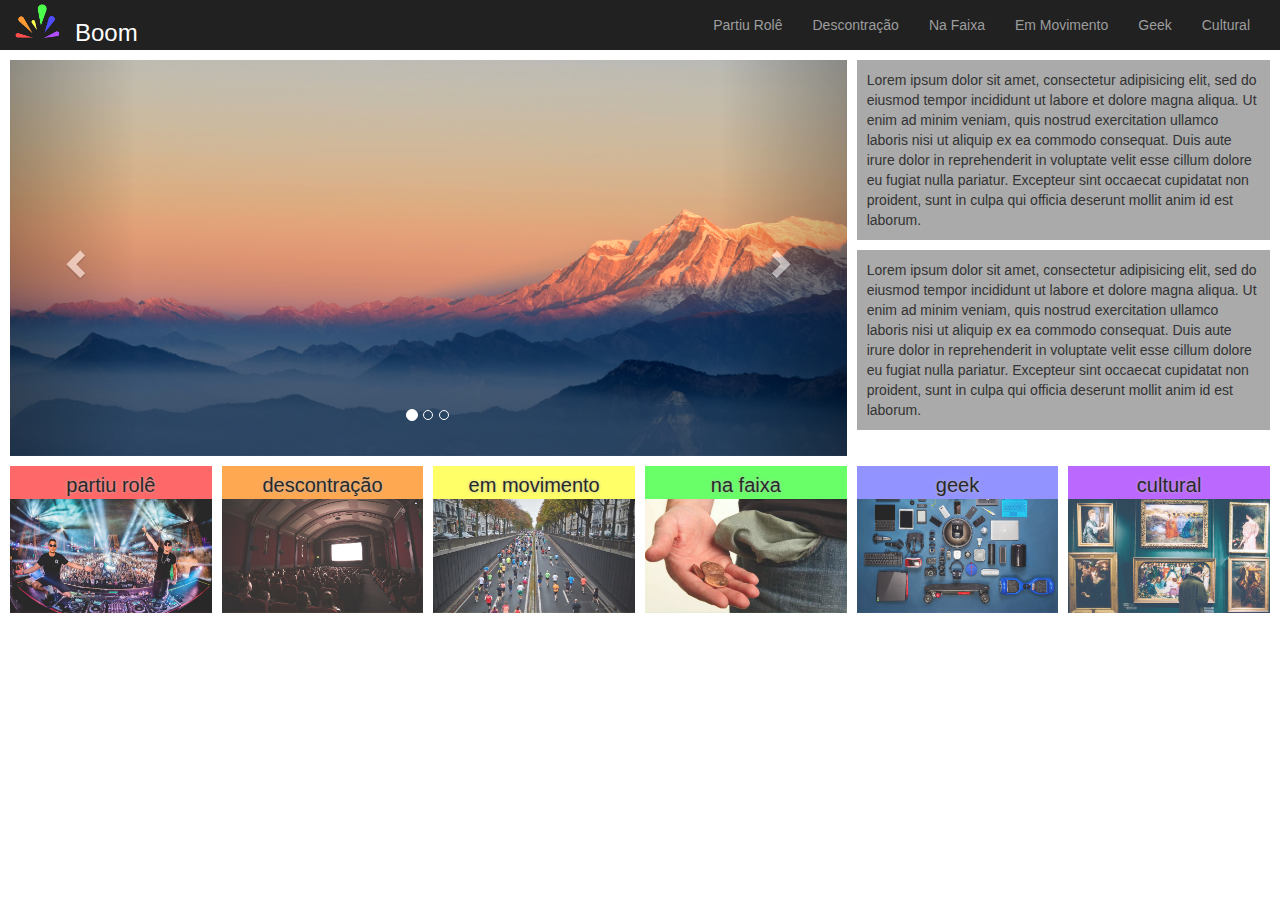
==== index.html @ 652758a3 "Initial commit" ====
<!DOCTYPE html>
<html lang="en">
<head>
  <title>Bootstrap Website Tutorial</title>
  <meta charset="utf-8">
  <meta name="viewport" content="width=device-width, initial-scale=1">
  <link rel="stylesheet" href="https://maxcdn.bootstrapcdn.com/bootstrap/3.3.7/css/bootstrap.min.css">
  <link rel="stylesheet" href="https://cdnjs.cloudflare.com/ajax/libs/font-awesome/4.7.0/css/font-awesome.min.css">
  <script src="https://ajax.googleapis.com/ajax/libs/jquery/3.2.1/jquery.min.js"></script>
  <script src="https://maxcdn.bootstrapcdn.com/bootstrap/3.3.7/js/bootstrap.min.js"></script>
  <link rel="stylesheet" type="text/css" href="custom.css">
 
</head>
<body>

	<!-- Inicio da Barra de Navegação -->
	<nav class="navbar navbar-inverse">
		<div class="container-fluid">

			<!-- Botão para utilizar em resposividade -->
			<div class="navbar-header">
				<button type="button" class="navbar-toggle" data-toggle="collapse" data-target="#BarraDeNavegacao">
				<span class="icon-bar"></span>
				<span class="icon-bar"></span>
				<span class="icon-bar"></span>
				</button>
				<!-- Logo do Site -->
				<a class="navbar-brand" href="#"><img src="img/logo.png" class="logo"></a>
				<div class="nomeLogo">Boom</div>
			</div>

			<div class="collapse navbar-collapse" id="BarraDeNavegacao">
				<!-- Categorias da Barra de Navegação -->
				<ul class="nav navbar-nav navbar-right">
					<li><a href="#">Partiu Rolê</a></li>
					<li><a href="#">Descontração</a></li>
					<li><a href="#">Na Faixa</a></li>
					<li><a href="#">Em Movimento</a></li>
					<li><a href="#">Geek</a></li>
					<li><a href="#">Cultural</a></li>
				</ul>
				<!-- Fim das Categorias da Barra de Navegação -->
			</div>

		</div>
	</nav>
	<!-- Fim da Barra de Navegação -->

	<!-- Inicio da Div dos Destaques-->
	<div class="container-fluid" >
	
		<div class="row gutter-10 margem10pxTopo">
			<!-- Inicio do Slider -->
			 <div class="col-sm-12 col-md-12 col-lg-8">
	
				<div id="sliderDestaques" class="carousel slide" data-ride="carousel">
					<ol class="carousel-indicators">
						<li data-target="#sliderDestaques" data-slide-to="0" class="active"></li>
						<li data-target="#sliderDestaques" data-slide-to="1"></li>
						<li data-target="#sliderDestaques" data-slide-to="2"></li>
					</ol>

					<div class="carousel-inner" role="listbox">
					<!-- Slide Ativo -->
						<div class="item active">
							<img src="img/mountains.png">
						</div>
					<!-- Fim do Slide Ativo -->

					<!-- Slide 2 -->
						<div class="item">
							<img src="img/snow.png">
						</div>
					<!-- Fim Slide 2 -->

					<!-- Slide 3 -->
						<div class="item">
							<img src="img/red.png">
						</div>
					<!-- Fim Slide 3 -->
					</div>

				<!-- Inicio dos Controles do Slider -->
				<a class="left carousel-control" href="#sliderDestaques" role="button" data-slide="prev">
					<span class="glyphicon glyphicon-chevron-left" aria-hidden="true"></span>
					<span class="sr-only">Anterior</span>
				</a>
				<a class="right carousel-control" href="#sliderDestaques" role="button" data-slide="next">
					<span class="glyphicon glyphicon-chevron-right" aria-hidden="true"></span>
					<span class="sr-only">Próximo</span>
				</a>			
				<!-- Fim dos Controles do Slider -->

				</div> 
			<!-- Fim do Slider -->
			</div>

			<div class="col-sm-12 col-md-12 col-lg-4">
					<div class="visualizacaoLateral1 padding10px">
						Lorem ipsum dolor sit amet, consectetur adipisicing elit, sed do eiusmod
					tempor incididunt ut labore et dolore magna aliqua. Ut enim ad minim veniam,
					quis nostrud exercitation ullamco laboris nisi ut aliquip ex ea commodo
					consequat. Duis aute irure dolor in reprehenderit in voluptate velit esse
					cillum dolore eu fugiat nulla pariatur. Excepteur sint occaecat cupidatat non
					proident, sunt in culpa qui officia deserunt mollit anim id est laborum.
					</div>
					<div class="visualizacaoLateral2 padding10px margem10pxTopo ">
						Lorem ipsum dolor sit amet, consectetur adipisicing elit, sed do eiusmod
					tempor incididunt ut labore et dolore magna aliqua. Ut enim ad minim veniam,
					quis nostrud exercitation ullamco laboris nisi ut aliquip ex ea commodo
					consequat. Duis aute irure dolor in reprehenderit in voluptate velit esse
					cillum dolore eu fugiat nulla pariatur. Excepteur sint occaecat cupidatat non
					proident, sunt in culpa qui officia deserunt mollit anim id est laborum.
					</div>				
			</div>

		</div>
	</div>
	<!-- Fim da Div dos Destaques -->


	<!-- Inicio do Grid das Categorias -->
			<div class="container-fluid">
				<div class="row gutter-10 margem10pxTopo">
					<div class="col-xs-12 col-sm-4 col-md-2 col-lg-2">
						

						<!-- Inicio PartiuRole -->
						<div class="formatacaoTexto efeitoOpacidade partiuRole">
							partiu rolê
							<div id="sliderPartiuRole" class="carousel slide" data-ride="carousel">
								<!-- Inicio Slider -->
								<div class="carousel-inner" role="listbox">
								<!-- Slide Ativo -->
									<div class="item active">
										<img src="img/01_partiu_role/partiu_role_01.jpg">
									</div>
									<!-- Fim do Slide Ativo -->

									<!-- Slide 2 -->
									<div class="item">
										<img src="img/01_partiu_role/partiu_role_02.jpg">
									</div>
									<!-- Fim Slide 2 -->

									<!-- Slide 3 -->
									<div class="item">
										<img src="img/01_partiu_role/partiu_role_03.jpg">
									</div>
									<!-- Fim Slide 3 -->
								</div>

							</div> 
							<!-- Fim do Slider -->
						</div>
					</div>
					<!-- Fim PartiuRole -->


					<!-- Inicio Descontracao -->
					<div class="col-xs-12 col-sm-4 col-md-2 col-lg-2">
						<div class="formatacaoTexto efeitoOpacidade descontracao">
						descontração

							<div id="sliderDescontracao" class="carousel slide" data-ride="carousel">
								<!-- Inicio Slider -->
								<div class="carousel-inner" role="listbox">
								<!-- Slide Ativo -->
									<div class="item active">
										<img src="img/02_descontracao/descontracao_01.jpg">
									</div>
									<!-- Fim do Slide Ativo -->

									<!-- Slide 2 -->
									<div class="item">
										<img src="img/02_descontracao/descontracao_02.jpg">
									</div>
									<!-- Fim Slide 2 -->

									<!-- Slide 3 -->
									<div class="item">
										<img src="img/02_descontracao/descontracao_03.jpg">
									</div>
									<!-- Fim Slide 3 -->
								</div>

							</div> 
							<!-- Fim do Slider -->

						</div>
					</div>
					<!-- Fim Descontracao -->


					<!-- Inicio Em Movimento -->
					<div class="col-xs-12 col-sm-4 col-md-2 col-lg-2">
						<div class="formatacaoTexto efeitoOpacidade emMovimento">
							em movimento
							
							<div id="sliderEmMovimento" class="carousel slide" data-ride="carousel">
								<!-- Inicio Slider -->
								<div class="carousel-inner" role="listbox">
								<!-- Slide Ativo -->
									<div class="item active">
										<img src="img/03_em_movimento/em_movimento_01.jpg">
									</div>
									<!-- Fim do Slide Ativo -->

									<!-- Slide 2 -->
									<div class="item">
										<img src="img/03_em_movimento/em_movimento_02.jpg">
									</div>
									<!-- Fim Slide 2 -->

									<!-- Slide 3 -->
									<div class="item">
										<img src="img/03_em_movimento/em_movimento_03.jpg">
									</div>
									<!-- Fim Slide 3 -->
								</div>

							</div> 
							<!-- Fim do Slider -->

						</div>
					</div>
					<!-- Fim Em Movimento -->


					<!-- Inicio Na Faixa -->
					<div class="col-xs-12 col-sm-4 col-md-2 col-lg-2">
						<div class="formatacaoTexto efeitoOpacidade naFaixa">
						na faixa							

							<div id="sliderNaFaixa" class="carousel slide" data-ride="carousel">
								<!-- Inicio Slider -->
								<div class="carousel-inner" role="listbox">
								<!-- Slide Ativo -->
									<div class="item active">
										<img src="img/04_na_faixa/na_faixa_01.jpg">
									</div>
									<!-- Fim do Slide Ativo -->

									<!-- Slide 2 -->
									<div class="item">
										<img src="img/04_na_faixa/na_faixa_02.jpg">
									</div>
									<!-- Fim Slide 2 -->

									<!-- Slide 3 -->
									<div class="item">
										<img src="img/04_na_faixa/na_faixa_03.jpg">
									</div>
									<!-- Fim Slide 3 -->
								</div>

							</div> 
							<!-- Fim do Slider -->

						</div>
					</div>
					<!-- Fim Na Faixa -->


					<!-- Inicio Geek -->
					<div class="col-xs-12 col-sm-4 col-md-2 col-lg-2">
						<div class="formatacaoTexto efeitoOpacidade geek">
						geek
							
							<div id="sliderGeek" class="carousel slide" data-ride="carousel">
								<!-- Inicio Slider -->
								<div class="carousel-inner" role="listbox">
								<!-- Slide Ativo -->
									<div class="item active">
										<img src="img/05_geek/geek_01.jpg">
									</div>
									<!-- Fim do Slide Ativo -->

									<!-- Slide 2 -->
									<div class="item">
										<img src="img/05_geek/geek_02.jpg">
									</div>
									<!-- Fim Slide 2 -->

									<!-- Slide 3 -->
									<div class="item">
										<img src="img/05_geek/geek_03.jpg">
									</div>
									<!-- Fim Slide 3 -->
								</div>

							</div> 
							<!-- Fim do Slider -->

						</div>
					</div>
					<!-- Fim Geek -->


					<!-- Inicio Cultural -->
					<div class="col-xs-12 col-sm-4 col-md-2 col-lg-2">
						<div class="formatacaoTexto efeitoOpacidade cultural">
						cultural
							
						<div id="sliderCultural" class="carousel slide" data-ride="carousel">
								<!-- Inicio Slider -->
								<div class="carousel-inner" role="listbox">
								<!-- Slide Ativo -->
									<div class="item active">
										<img src="img/06_cultural/cultural_01.jpg">
									</div>
									<!-- Fim do Slide Ativo -->

									<!-- Slide 2 -->
									<div class="item">
										<img src="img/06_cultural/cultural_02.jpg">
									</div>
									<!-- Fim Slide 2 -->

									<!-- Slide 3 -->
									<div class="item">
										<img src="img/06_cultural/cultural_03.jpg">
									</div>
									<!-- Fim Slide 3 -->
								</div>

							</div> 
							<!-- Fim do Slider -->

						</div>
					</div>
					<!-- Fim Cultural -->


				</div>
			</div>
	<!-- Fim do Grid das Categorias -->
</body>
</html>
---- custom.css ----
/*Inicio das animações */

@keyframes descontracao {
0%{background-color:#ff4d4d}
100%{background-color:#ff9933}
}

@keyframes emmovimento {
0%{background-color:#ff4d4d}
50%{background-color:#ff9933}
100%{background-color:#ffff4d}
}

@keyframes nafaixa {
0%{background-color:#ff4d4d}
33%{background-color:#ff9933}
66%{background-color:#ffff4d}
100%{background-color:#4dff4d}
}

@keyframes geek {
0%{background-color:#ff4d4d}
25%{background-color:#ff9933}
50%{background-color:#ffff4d}
75%{background-color:#4dff4d}
100%{background-color:#8080ff}
}

@keyframes cultural {
0%{background-color:#ff4d4d}
20%{background-color:#ff9933}
40%{background-color:#ffff4d}
60%{background-color:#4dff4d}
80%{background-color:#8080ff}
100%{background-color:#af4dff}
}

/*Fim das animações */

body{
margin:auto;
font-family: Myanmar Text, Arial;
padding:0px !important;
}


/* Inicio da Barra de Navegação */
.navbar {
margin-bottom: 0;
border-radius: 0;
background-color: #212121;
color: #FFFFFF;
padding: 0;
font-size: 14px;
border: 0;
}

.navbar-brand{
float:left;
min-height: 45px;
padding: 0 15px 15px;
}

.navbar-inverse .navbar-nav .active a, 
.navbar-inverse .navbar-nav .active a:focus, 
.navbar-inverse .navbar-nav .active a:hover {
color: #FFFFFF;
}

.nomeLogo{
float: left;
padding-top: 16px;	
font-size: 24px;
}

.gutter-10.row {
  margin-right: -10px;
  margin-left: -10px;
}

.gutter-10 > [class^="col-"], .gutter-10 > [class^=" col-"] {
  padding-right: 5px;
  padding-left: 5px;
}

.margem10pxTopo{
margin-top: 10px;
}
.padding10px{
padding: 10px;
}

.visualizacaoLateral1{
background-color: #AAAAAA;
float: left;
}

.visualizacaoLateral2{
background-color: #AAAAAA;
float: left;
}

.formatacaoTexto{
padding-top: 5px; 
text-align: center;
font-size: 20px;
color: #000000;
text-shadow: 0 0 3px #AAAAAA;
}

.efeitoOpacidade{
opacity: 0.85;
filter: alpha(opacity=50); /* For IE8 and earlier */
}

.efeitoOpacidade:hover{
opacity: 1.0;
filter: alpha(opacity=100); /* For IE8 and earlier */
} 

.partiuRole{
background-color: #ff4d4d;
float: center;
}

.descontracao{
background-color: #ff9933;
animation-name: descontracao;
animation-duration: 2s;
float: center;
}


.emMovimento{
background-color: #ffff4d;
animation-name: emmovimento;
animation-duration: 3s;
float: center;
}

.naFaixa{
background-color: #4dff4d;
animation-name: nafaixa;
animation-duration: 4s;
float: center;
}

.geek{
background-color: #8080ff; 
animation-name: geek;
animation-duration: 5s;
float: center;
}

.cultural{
background-color: #af4dff;
animation-name: cultural;
animation-duration: 6s;
float: center;
}
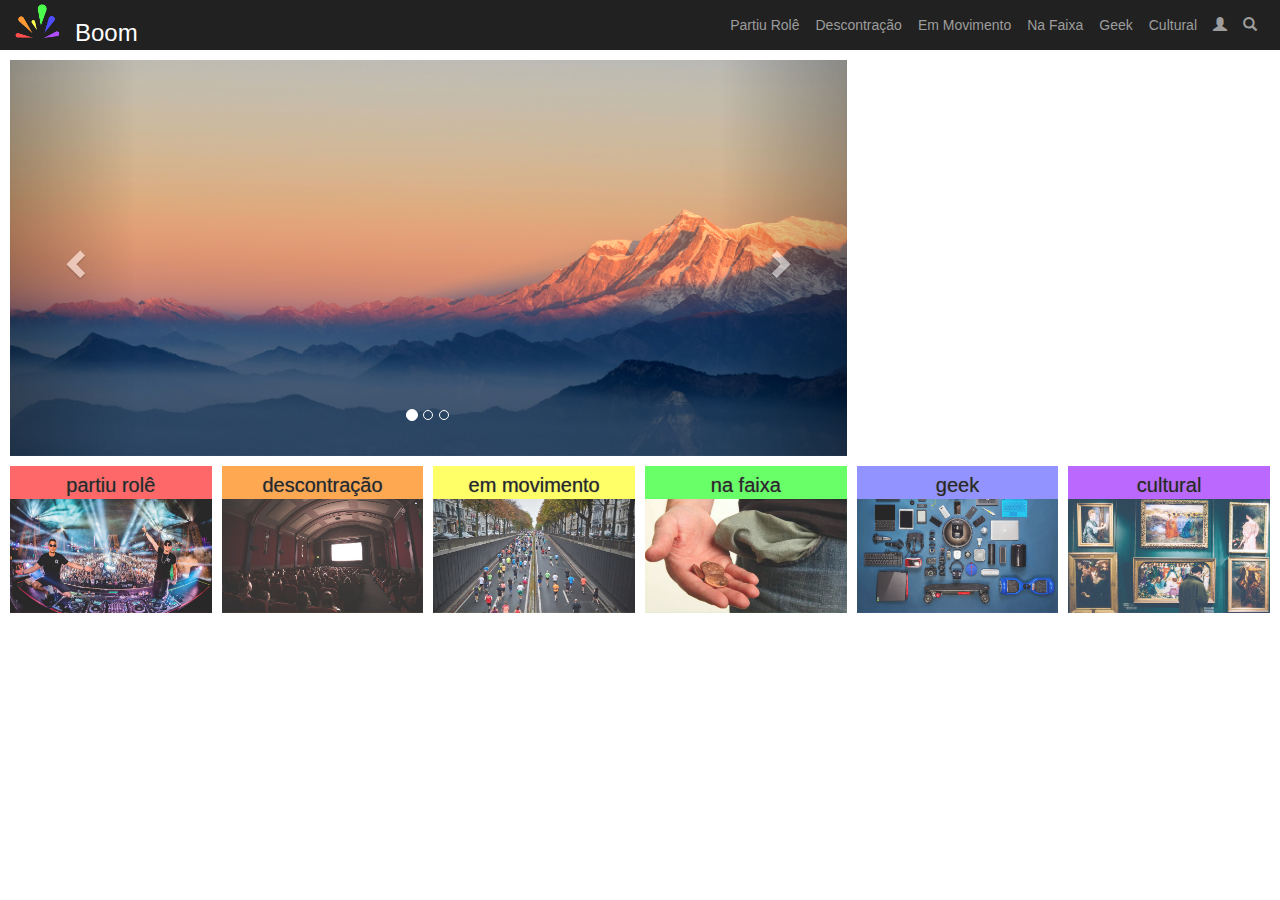
==== commit 8543f4fc: "Edição normal" ====
--- a/index.html
+++ b/index.html
@@ -1,339 +1,403 @@
 <!DOCTYPE html>
 <html lang="en">
-<head>
-  <title>Bootstrap Website Tutorial</title>
-  <meta charset="utf-8">
-  <meta name="viewport" content="width=device-width, initial-scale=1">
-  <link rel="stylesheet" href="https://maxcdn.bootstrapcdn.com/bootstrap/3.3.7/css/bootstrap.min.css">
-  <link rel="stylesheet" href="https://cdnjs.cloudflare.com/ajax/libs/font-awesome/4.7.0/css/font-awesome.min.css">
-  <script src="https://ajax.googleapis.com/ajax/libs/jquery/3.2.1/jquery.min.js"></script>
-  <script src="https://maxcdn.bootstrapcdn.com/bootstrap/3.3.7/js/bootstrap.min.js"></script>
-  <link rel="stylesheet" type="text/css" href="custom.css">
- 
-</head>
-<body>
-
-	<!-- Inicio da Barra de Navegação -->
-	<nav class="navbar navbar-inverse">
-		<div class="container-fluid">
-
-			<!-- Botão para utilizar em resposividade -->
-			<div class="navbar-header">
-				<button type="button" class="navbar-toggle" data-toggle="collapse" data-target="#BarraDeNavegacao">
-				<span class="icon-bar"></span>
-				<span class="icon-bar"></span>
-				<span class="icon-bar"></span>
-				</button>
-				<!-- Logo do Site -->
-				<a class="navbar-brand" href="#"><img src="img/logo.png" class="logo"></a>
-				<div class="nomeLogo">Boom</div>
-			</div>
-
-			<div class="collapse navbar-collapse" id="BarraDeNavegacao">
-				<!-- Categorias da Barra de Navegação -->
-				<ul class="nav navbar-nav navbar-right">
-					<li><a href="#">Partiu Rolê</a></li>
-					<li><a href="#">Descontração</a></li>
-					<li><a href="#">Na Faixa</a></li>
-					<li><a href="#">Em Movimento</a></li>
-					<li><a href="#">Geek</a></li>
-					<li><a href="#">Cultural</a></li>
-				</ul>
-				<!-- Fim das Categorias da Barra de Navegação -->
-			</div>
-
-		</div>
-	</nav>
-	<!-- Fim da Barra de Navegação -->
-
-	<!-- Inicio da Div dos Destaques-->
-	<div class="container-fluid" >
-	
-		<div class="row gutter-10 margem10pxTopo">
-			<!-- Inicio do Slider -->
-			 <div class="col-sm-12 col-md-12 col-lg-8">
-	
-				<div id="sliderDestaques" class="carousel slide" data-ride="carousel">
-					<ol class="carousel-indicators">
-						<li data-target="#sliderDestaques" data-slide-to="0" class="active"></li>
-						<li data-target="#sliderDestaques" data-slide-to="1"></li>
-						<li data-target="#sliderDestaques" data-slide-to="2"></li>
-					</ol>
-
-					<div class="carousel-inner" role="listbox">
-					<!-- Slide Ativo -->
-						<div class="item active">
-							<img src="img/mountains.png">
-						</div>
-					<!-- Fim do Slide Ativo -->
-
-					<!-- Slide 2 -->
-						<div class="item">
-							<img src="img/snow.png">
-						</div>
-					<!-- Fim Slide 2 -->
-
-					<!-- Slide 3 -->
-						<div class="item">
-							<img src="img/red.png">
-						</div>
-					<!-- Fim Slide 3 -->
-					</div>
-
-				<!-- Inicio dos Controles do Slider -->
-				<a class="left carousel-control" href="#sliderDestaques" role="button" data-slide="prev">
-					<span class="glyphicon glyphicon-chevron-left" aria-hidden="true"></span>
-					<span class="sr-only">Anterior</span>
-				</a>
-				<a class="right carousel-control" href="#sliderDestaques" role="button" data-slide="next">
-					<span class="glyphicon glyphicon-chevron-right" aria-hidden="true"></span>
-					<span class="sr-only">Próximo</span>
-				</a>			
-				<!-- Fim dos Controles do Slider -->
-
-				</div> 
-			<!-- Fim do Slider -->
-			</div>
-
-			<div class="col-sm-12 col-md-12 col-lg-4">
-					<div class="visualizacaoLateral1 padding10px">
-						Lorem ipsum dolor sit amet, consectetur adipisicing elit, sed do eiusmod
-					tempor incididunt ut labore et dolore magna aliqua. Ut enim ad minim veniam,
-					quis nostrud exercitation ullamco laboris nisi ut aliquip ex ea commodo
-					consequat. Duis aute irure dolor in reprehenderit in voluptate velit esse
-					cillum dolore eu fugiat nulla pariatur. Excepteur sint occaecat cupidatat non
-					proident, sunt in culpa qui officia deserunt mollit anim id est laborum.
-					</div>
-					<div class="visualizacaoLateral2 padding10px margem10pxTopo ">
-						Lorem ipsum dolor sit amet, consectetur adipisicing elit, sed do eiusmod
-					tempor incididunt ut labore et dolore magna aliqua. Ut enim ad minim veniam,
-					quis nostrud exercitation ullamco laboris nisi ut aliquip ex ea commodo
-					consequat. Duis aute irure dolor in reprehenderit in voluptate velit esse
-					cillum dolore eu fugiat nulla pariatur. Excepteur sint occaecat cupidatat non
-					proident, sunt in culpa qui officia deserunt mollit anim id est laborum.
-					</div>				
-			</div>
-
-		</div>
-	</div>
-	<!-- Fim da Div dos Destaques -->
-
-
-	<!-- Inicio do Grid das Categorias -->
-			<div class="container-fluid">
-				<div class="row gutter-10 margem10pxTopo">
-					<div class="col-xs-12 col-sm-4 col-md-2 col-lg-2">
-						
-
-						<!-- Inicio PartiuRole -->
-						<div class="formatacaoTexto efeitoOpacidade partiuRole">
-							partiu rolê
-							<div id="sliderPartiuRole" class="carousel slide" data-ride="carousel">
-								<!-- Inicio Slider -->
-								<div class="carousel-inner" role="listbox">
-								<!-- Slide Ativo -->
-									<div class="item active">
-										<img src="img/01_partiu_role/partiu_role_01.jpg">
-									</div>
-									<!-- Fim do Slide Ativo -->
-
-									<!-- Slide 2 -->
-									<div class="item">
-										<img src="img/01_partiu_role/partiu_role_02.jpg">
-									</div>
-									<!-- Fim Slide 2 -->
-
-									<!-- Slide 3 -->
-									<div class="item">
-										<img src="img/01_partiu_role/partiu_role_03.jpg">
-									</div>
-									<!-- Fim Slide 3 -->
-								</div>
-
-							</div> 
-							<!-- Fim do Slider -->
-						</div>
-					</div>
-					<!-- Fim PartiuRole -->
-
-
-					<!-- Inicio Descontracao -->
-					<div class="col-xs-12 col-sm-4 col-md-2 col-lg-2">
-						<div class="formatacaoTexto efeitoOpacidade descontracao">
-						descontração
-
-							<div id="sliderDescontracao" class="carousel slide" data-ride="carousel">
-								<!-- Inicio Slider -->
-								<div class="carousel-inner" role="listbox">
-								<!-- Slide Ativo -->
-									<div class="item active">
-										<img src="img/02_descontracao/descontracao_01.jpg">
-									</div>
-									<!-- Fim do Slide Ativo -->
-
-									<!-- Slide 2 -->
-									<div class="item">
-										<img src="img/02_descontracao/descontracao_02.jpg">
-									</div>
-									<!-- Fim Slide 2 -->
-
-									<!-- Slide 3 -->
-									<div class="item">
-										<img src="img/02_descontracao/descontracao_03.jpg">
-									</div>
-									<!-- Fim Slide 3 -->
-								</div>
-
-							</div> 
-							<!-- Fim do Slider -->
-
-						</div>
-					</div>
-					<!-- Fim Descontracao -->
-
-
-					<!-- Inicio Em Movimento -->
-					<div class="col-xs-12 col-sm-4 col-md-2 col-lg-2">
-						<div class="formatacaoTexto efeitoOpacidade emMovimento">
-							em movimento
-							
-							<div id="sliderEmMovimento" class="carousel slide" data-ride="carousel">
-								<!-- Inicio Slider -->
-								<div class="carousel-inner" role="listbox">
-								<!-- Slide Ativo -->
-									<div class="item active">
-										<img src="img/03_em_movimento/em_movimento_01.jpg">
-									</div>
-									<!-- Fim do Slide Ativo -->
-
-									<!-- Slide 2 -->
-									<div class="item">
-										<img src="img/03_em_movimento/em_movimento_02.jpg">
-									</div>
-									<!-- Fim Slide 2 -->
-
-									<!-- Slide 3 -->
-									<div class="item">
-										<img src="img/03_em_movimento/em_movimento_03.jpg">
-									</div>
-									<!-- Fim Slide 3 -->
-								</div>
-
-							</div> 
-							<!-- Fim do Slider -->
-
-						</div>
-					</div>
-					<!-- Fim Em Movimento -->
-
-
-					<!-- Inicio Na Faixa -->
-					<div class="col-xs-12 col-sm-4 col-md-2 col-lg-2">
-						<div class="formatacaoTexto efeitoOpacidade naFaixa">
-						na faixa							
-
-							<div id="sliderNaFaixa" class="carousel slide" data-ride="carousel">
-								<!-- Inicio Slider -->
-								<div class="carousel-inner" role="listbox">
-								<!-- Slide Ativo -->
-									<div class="item active">
-										<img src="img/04_na_faixa/na_faixa_01.jpg">
-									</div>
-									<!-- Fim do Slide Ativo -->
-
-									<!-- Slide 2 -->
-									<div class="item">
-										<img src="img/04_na_faixa/na_faixa_02.jpg">
-									</div>
-									<!-- Fim Slide 2 -->
-
-									<!-- Slide 3 -->
-									<div class="item">
-										<img src="img/04_na_faixa/na_faixa_03.jpg">
-									</div>
-									<!-- Fim Slide 3 -->
-								</div>
-
-							</div> 
-							<!-- Fim do Slider -->
-
-						</div>
-					</div>
-					<!-- Fim Na Faixa -->
-
-
-					<!-- Inicio Geek -->
-					<div class="col-xs-12 col-sm-4 col-md-2 col-lg-2">
-						<div class="formatacaoTexto efeitoOpacidade geek">
-						geek
-							
-							<div id="sliderGeek" class="carousel slide" data-ride="carousel">
-								<!-- Inicio Slider -->
-								<div class="carousel-inner" role="listbox">
-								<!-- Slide Ativo -->
-									<div class="item active">
-										<img src="img/05_geek/geek_01.jpg">
-									</div>
-									<!-- Fim do Slide Ativo -->
-
-									<!-- Slide 2 -->
-									<div class="item">
-										<img src="img/05_geek/geek_02.jpg">
-									</div>
-									<!-- Fim Slide 2 -->
-
-									<!-- Slide 3 -->
-									<div class="item">
-										<img src="img/05_geek/geek_03.jpg">
-									</div>
-									<!-- Fim Slide 3 -->
-								</div>
-
-							</div> 
-							<!-- Fim do Slider -->
-
-						</div>
-					</div>
-					<!-- Fim Geek -->
-
-
-					<!-- Inicio Cultural -->
-					<div class="col-xs-12 col-sm-4 col-md-2 col-lg-2">
-						<div class="formatacaoTexto efeitoOpacidade cultural">
-						cultural
-							
-						<div id="sliderCultural" class="carousel slide" data-ride="carousel">
-								<!-- Inicio Slider -->
-								<div class="carousel-inner" role="listbox">
-								<!-- Slide Ativo -->
-									<div class="item active">
-										<img src="img/06_cultural/cultural_01.jpg">
-									</div>
-									<!-- Fim do Slide Ativo -->
-
-									<!-- Slide 2 -->
-									<div class="item">
-										<img src="img/06_cultural/cultural_02.jpg">
-									</div>
-									<!-- Fim Slide 2 -->
-
-									<!-- Slide 3 -->
-									<div class="item">
-										<img src="img/06_cultural/cultural_03.jpg">
-									</div>
-									<!-- Fim Slide 3 -->
-								</div>
-
-							</div> 
-							<!-- Fim do Slider -->
-
-						</div>
-					</div>
-					<!-- Fim Cultural -->
-
-
-				</div>
-			</div>
-	<!-- Fim do Grid das Categorias -->
-</body>
+    <head>
+        <title>Boom - Onde a diversão nao estoura o bolso</title>
+        <meta charset="utf-8">
+        <meta name="viewport" content="width=device-width, initial-scale=1">
+        <link rel="stylesheet" href="https://maxcdn.bootstrapcdn.com/bootstrap/3.3.7/css/bootstrap.min.css">
+        <link rel="stylesheet" href="https://cdnjs.cloudflare.com/ajax/libs/font-awesome/4.7.0/css/font-awesome.min.css">
+        <script src="https://ajax.googleapis.com/ajax/libs/jquery/3.2.1/jquery.min.js"></script>
+        <script src="https://maxcdn.bootstrapcdn.com/bootstrap/3.3.7/js/bootstrap.min.js"></script>
+        <link rel="stylesheet" type="text/css" href="custom.css">
+        <script src="busca.js"></script>
+        <script src="login.js"></script>
+        <script src="esqueci.js"></script>
+
+    </head>
+    <body>
+
+        <!-- Inicio da Barra de Navegação -->
+        <nav class="navbar navbar-inverse">
+            <div class="container-fluid">
+
+                <!-- Botão para utilizar em resposividade -->
+                <div class="navbar-header">
+
+                    <button type="button" class="navbar-toggle" data-toggle="collapse" data-target="#BarraDeNavegacao">
+                        <span class="icon-bar"></span>
+                        <span class="icon-bar"></span>
+                        <span class="icon-bar"></span>
+                    </button>
+
+                    <!-- Logo do Site -->
+                    <a class="navbar-brand" href="index.html"><img src="img/logo.png" class="logo"></a>
+                    <div class="nomeLogo">Boom</div>
+
+                    <div class="mobile navbar-toggle float-right" style="margin-right: 3.5%;">
+                        <div class="desktop-hide linkBranco">
+                            <a href="#search"><span class="glyphicon glyphicon-search"></span></a>					
+                        </div>
+                    </div>
+
+                    <div class="mobile navbar-toggle float-right">
+                        <div class="desktop-hide linkBranco">
+                            <a href="#login"><span class="glyphicon glyphicon-user"></span></a>						
+                        </div>
+                    </div>
+
+                </div>
+
+                <div class="collapse navbar-collapse" id="BarraDeNavegacao">
+                    <!-- Categorias da Barra de Navegação -->
+                    <ul class="nav navbar-nav navbar-right">
+                        <li><a href="cultural.html">Partiu Rolê</a></li>
+                        <li><a href="cultural.html">Descontração</a></li>
+                        <li><a href="cultural.html">Em Movimento</a></li>
+                        <li><a href="cultural.html">Na Faixa</a></li>
+                        <li><a href="cultural.html">Geek</a></li>
+                        <li><a href="cultural.html">Cultural</a></li>
+                        <li class="mobile-hide"><a href="#login"><span class="glyphicon glyphicon-user"></span></a></li>					
+                        <li class="mobile-hide"><a href="#search"><span class="glyphicon glyphicon-search"></span></a></li>
+                    </ul>
+                    <!-- Fim das Categorias da Barra de Navegação -->
+
+                </div>
+                <!-- Fim da Div Container -->
+        </nav>
+
+
+        <div id="search">
+            <div class="close">×</div>
+            <form>
+                <input type="search" value="" placeholder="digite aqui ..." />
+                <div class="linkBranco">
+                    <a type="submit">procurar</a>
+                </div>
+            </form>
+        </div>
+
+        <div id="login">
+            <div class="close">×</div>
+            <form>
+                <div class="login">login</div>
+                <label for="email">usuário:</label>
+                <input type="email" value="" id="email" placeholder="exemplo@exemplo.com.br" required /><br/>
+
+                <label for="senha">senha:</label><br/>
+                <input type="password" id="senha" required placeholder="********" /><br/>
+                <div class="linkBranco">
+                    <a type="submit">entrar</a><br/><br/>
+                    <a href="cadastrousuario.html">não é cadastrado? cadastre-se aqui!</a><br/><br/>
+                    <a href="#esqueci">esqueceu sua senha? clique aqui</a>
+                </div>
+            </form>
+        </div>
+
+
+        <div id="esqueci">
+            <div class="close">×</div>
+            <form>
+                <div class="esqueci">esqueci minha senha</div>
+                <label for="email">email:</label>
+                <input type="email" value="" id="email" placeholder="exemplo@exemplo.com.br" required /><br/>
+
+                <div class="linkBranco">
+                    <a type="submit">reenviar senha</a><br/><br/>
+                </div>
+            </form>
+        </div>        
+        <!-- Fim da Barra de Navegação -->
+
+        <!-- Inicio da Div dos Destaques-->
+        <div class="container-fluid textoPaginaInicial" >
+
+            <div class="row gutter-10 margem10pxTopo">
+                <!-- Inicio do Slider -->
+                <div class="col-sm-12 col-md-12 col-lg-8">
+
+                    <div id="sliderDestaques" class="carousel slide" data-ride="carousel">
+                        <ol class="carousel-indicators">
+                            <li data-target="#sliderDestaques" data-slide-to="0" class="active"></li>
+                            <li data-target="#sliderDestaques" data-slide-to="1"></li>
+                            <li data-target="#sliderDestaques" data-slide-to="2"></li>
+                        </ol>
+
+                        <div class="carousel-inner" role="listbox">
+                            <!-- Slide Ativo -->
+                            <div class="item active">
+                                <img src="img/mountains.png">
+                            </div>
+                            <!-- Fim do Slide Ativo -->
+
+                            <!-- Slide 2 -->
+                            <div class="item">
+                                <img src="img/snow.png">
+                            </div>
+                            <!-- Fim Slide 2 -->
+
+                            <!-- Slide 3 -->
+                            <div class="item">
+                                <img src="img/red.png">
+                            </div>
+                            <!-- Fim Slide 3 -->
+                        </div>
+
+                        <!-- Inicio dos Controles do Slider -->
+                        <a class="left carousel-control" href="#sliderDestaques" role="button" data-slide="prev">
+                            <span class="glyphicon glyphicon-chevron-left" aria-hidden="true"></span>
+                            <span class="sr-only">Anterior</span>
+                        </a>
+                        <a class="right carousel-control" href="#sliderDestaques" role="button" data-slide="next">
+                            <span class="glyphicon glyphicon-chevron-right" aria-hidden="true"></span>
+                            <span class="sr-only">Próximo</span>
+                        </a>			
+                        <!-- Fim dos Controles do Slider -->
+
+                    </div> 
+                    <!-- Fim do Slider -->
+                </div>
+
+                <!--<div class="col-sm-12 col-md-12 col-lg-4">
+
+                        <div class="">
+                        <h4>Boom - Encontre e compartilhe o melhor da diversão!</h4>
+                        
+                        <p>Mais do que um site sobre opções de diversão, o Boom surgiu de uma vontade de agrupar os mais variados eventos para divertir-se na sua cidade, pagando o preço justo pelas opções que você gosta e procura.</p>
+                        <p>&nbsp;Conectar-se a uma comunidade com mesmos interesses, avaliar as opções selecionadas, compartilhar descobertas, experiências, dicas e divertir-se com uma plataforma colaborativa, com o conhecimento e inteligência de várias pessoas engajadas pelas mesmas paixões e gostos.</p>
+                        <p>&nbsp;A equipe Boom utiliza pessoas e algoritmos para cuidar da curadoria de cada postagem e garantir a qualidade e as melhores oportunidades do que chega para sua comunidade.</p>
+                        <p>&nbsp;A colaboração está no DNA do projeto, o conteúdo da plataforma é feito por todas as pessoas. Ficou sabendo de algum evento? Compartilhe com a gente.</p>
+                        <p>&nbsp;Não se perca mais na rede buscando como se divertir e economizar, as melhores opções estão aqui!</p>
+                
+                        </div>
+                </div>-->
+
+            </div>
+        </div>
+        <!-- Fim da Div dos Destaques -->
+
+
+        <!-- Inicio do Grid das Categorias -->
+        <div class="container-fluid">
+            <div class="row gutter-10">
+
+                <!-- Inicio PartiuRole -->
+                <div class="col-xs-12 col-sm-4 col-md-2 col-lg-2 margem10pxTopo">
+                    <div class="formatacaoTexto efeitoOpacidade partiuRole linkPreto">
+
+                        <a href="cultural.html">partiu rolê
+
+                            <div class="carousel slide mobile-hide" data-ride="carousel">
+                                <!-- Inicio Slider -->
+                                <div class="carousel-inner" role="listbox">
+                                    <!-- Slide Ativo -->
+                                    <div class="item active">
+                                        <img src="img/01_partiu_role/partiu_role_01.jpg">
+                                    </div>
+                                    <!-- Fim do Slide Ativo -->
+
+                                    <!-- Slide 2 -->
+                                    <div class="item">
+                                        <img src="img/01_partiu_role/partiu_role_02.jpg">
+                                    </div>
+                                    <!-- Fim Slide 2 -->
+
+                                    <!-- Slide 3 -->
+                                    <div class="item">
+                                        <img src="img/01_partiu_role/partiu_role_03.jpg">
+                                    </div>
+                                    <!-- Fim Slide 3 -->
+                                </div>
+
+                            </div></a>
+                        <!-- Fim do Slider -->
+
+                    </div>
+                </div>
+                <!-- Fim PartiuRole -->
+
+
+                <!-- Inicio Descontracao -->
+                <div class="col-xs-12 col-sm-4 col-md-2 col-lg-2 margem10pxTopo">
+                    <div class="formatacaoTexto efeitoOpacidade descontracao linkPreto">
+
+                        <a href="cultural.html">descontração
+
+                            <div id="sliderDescontracao" class="carousel slide mobile-hide" data-ride="carousel">
+                                <!-- Inicio Slider -->
+                                <div class="carousel-inner" role="listbox">
+                                    <!-- Slide Ativo -->
+                                    <div class="item active">
+                                        <img src="img/02_descontracao/descontracao_01.jpg">
+                                    </div>
+                                    <!-- Fim do Slide Ativo -->
+
+                                    <!-- Slide 2 -->
+                                    <div class="item">
+                                        <img src="img/02_descontracao/descontracao_02.jpg">
+                                    </div>
+                                    <!-- Fim Slide 2 -->
+
+                                    <!-- Slide 3 -->
+                                    <div class="item">
+                                        <img src="img/02_descontracao/descontracao_03.jpg">
+                                    </div>
+                                    <!-- Fim Slide 3 -->
+                                </div>
+
+                            </div></a> 
+                        <!-- Fim do Slider -->
+
+                    </div>
+                </div>
+                <!-- Fim Descontracao -->
+
+
+                <!-- Inicio Em Movimento -->
+                <div class="col-xs-12 col-sm-4 col-md-2 col-lg-2 margem10pxTopo">
+                    <div class="formatacaoTexto efeitoOpacidade emMovimento linkPreto">
+
+                        <a href="cultural.html">em movimento
+
+                            <div id="sliderEmMovimento" class="carousel slide mobile-hide" data-ride="carousel">
+                                <!-- Inicio Slider -->
+                                <div class="carousel-inner" role="listbox">
+                                    <!-- Slide Ativo -->
+                                    <div class="item active">
+                                        <img src="img/03_em_movimento/em_movimento_01.jpg">
+                                    </div>
+                                    <!-- Fim do Slide Ativo -->
+
+                                    <!-- Slide 2 -->
+                                    <div class="item">
+                                        <img src="img/03_em_movimento/em_movimento_02.jpg">
+                                    </div>
+                                    <!-- Fim Slide 2 -->
+
+                                    <!-- Slide 3 -->
+                                    <div class="item">
+                                        <img src="img/03_em_movimento/em_movimento_03.jpg">
+                                    </div>
+                                    <!-- Fim Slide 3 -->
+                                </div>
+
+                            </div></a>
+                        <!-- Fim do Slider -->
+
+                    </div>
+                </div>
+                <!-- Fim Em Movimento -->
+
+
+                <!-- Inicio Na Faixa -->
+                <div class="col-xs-12 col-sm-4 col-md-2 col-lg-2 margem10pxTopo">
+                    <div class="formatacaoTexto efeitoOpacidade naFaixa linkPreto">
+
+                        <a href="cultural.html">na faixa							
+
+                            <div id="sliderNaFaixa" class="carousel slide mobile-hide" data-ride="carousel">
+                                <!-- Inicio Slider -->
+                                <div class="carousel-inner" role="listbox">
+                                    <!-- Slide Ativo -->
+                                    <div class="item active">
+                                        <img src="img/04_na_faixa/na_faixa_01.jpg">
+                                    </div>
+                                    <!-- Fim do Slide Ativo -->
+
+                                    <!-- Slide 2 -->
+                                    <div class="item">
+                                        <img src="img/04_na_faixa/na_faixa_02.jpg">
+                                    </div>
+                                    <!-- Fim Slide 2 -->
+
+                                    <!-- Slide 3 -->
+                                    <div class="item">
+                                        <img src="img/04_na_faixa/na_faixa_03.jpg">
+                                    </div>
+                                    <!-- Fim Slide 3 -->
+                                </div>
+
+                            </div></a>
+                        <!-- Fim do Slider -->
+
+                    </div>
+                </div>
+                <!-- Fim Na Faixa -->
+
+
+                <!-- Inicio Geek -->
+                <div class="col-xs-12 col-sm-4 col-md-2 col-lg-2 margem10pxTopo">
+                    <div class="formatacaoTexto efeitoOpacidade geek linkPreto">
+
+                        <a href="cultural.html">geek
+
+                            <div id="sliderGeek" class="carousel slide mobile-hide" data-ride="carousel">
+                                <!-- Inicio Slider -->
+                                <div class="carousel-inner" role="listbox">
+                                    <!-- Slide Ativo -->
+                                    <div class="item active">
+                                        <img src="img/05_geek/geek_01.jpg">
+                                    </div>
+                                    <!-- Fim do Slide Ativo -->
+
+                                    <!-- Slide 2 -->
+                                    <div class="item">
+                                        <img src="img/05_geek/geek_02.jpg">
+                                    </div>
+                                    <!-- Fim Slide 2 -->
+
+                                    <!-- Slide 3 -->
+                                    <div class="item">
+                                        <img src="img/05_geek/geek_03.jpg">
+                                    </div>
+                                    <!-- Fim Slide 3 -->
+                                </div>
+
+                            </div></a>
+                        <!-- Fim do Slider -->
+
+                    </div>
+                </div>
+                <!-- Fim Geek -->
+
+
+                <!-- Inicio Cultural -->
+                <div class="col-xs-12 col-sm-4 col-md-2 col-lg-2 margem10pxTopo">
+                    <div class="formatacaoTexto efeitoOpacidade cultural linkPreto">
+
+                        <a href="cultural.html">cultural
+
+                            <div id="sliderCultural" class="carousel slide mobile-hide" data-ride="carousel">
+                                <!-- Inicio Slider -->
+                                <div class="carousel-inner" role="listbox">
+                                    <!-- Slide Ativo -->
+                                    <div class="item active">
+                                        <img src="img/06_cultural/cultural_01.jpg">
+                                    </div>
+                                    <!-- Fim do Slide Ativo -->
+
+                                    <!-- Slide 2 -->
+                                    <div class="item">
+                                        <img src="img/06_cultural/cultural_02.jpg">
+                                    </div>
+                                    <!-- Fim Slide 2 -->
+
+                                    <!-- Slide 3 -->
+                                    <div class="item">
+                                        <img src="img/06_cultural/cultural_03.jpg">
+                                    </div>
+                                    <!-- Fim Slide 3 -->
+                                </div>
+
+                            </div></a>
+                        <!-- Fim do Slider -->
+
+                    </div>
+                </div>
+                <!-- Fim Cultural -->
+
+
+            </div>
+        </div>
+        <!-- Fim do Grid das Categorias -->
+    </body>
 </html>--- a/custom.css
+++ b/custom.css
@@ -37,14 +37,10 @@
 
 /*Fim das animações */
 
-body{
-margin:auto;
-font-family: Myanmar Text, Arial;
-padding:0px !important;
-}
 
 
 /* Inicio da Barra de Navegação */
+
 .navbar {
 margin-bottom: 0;
 border-radius: 0;
@@ -73,39 +69,382 @@
 font-size: 24px;
 }
 
-.gutter-10.row {
-  margin-right: -10px;
-  margin-left: -10px;
-}
-
-.gutter-10 > [class^="col-"], .gutter-10 > [class^=" col-"] {
-  padding-right: 5px;
-  padding-left: 5px;
-}
-
-.margem10pxTopo{
-margin-top: 10px;
-}
-.padding10px{
-padding: 10px;
-}
-
-.visualizacaoLateral1{
-background-color: #AAAAAA;
+.navbar-toggle {
 float: left;
-}
-
-.visualizacaoLateral2{
-background-color: #AAAAAA;
-float: left;
-}
+margin-left: 15px;
+margin-right: 0;
+}
+.navbar-nav>li>a {
+padding-left: 8px;
+padding-right: 8px;
+}
+
+@media only screen and (max-width: 767px) {
+.mobile-hide {
+display: none !important;
+}
+}
+
+@media only screen and (max-width: 767px) {
+.mobile{
+display: inline !important;
+
+}
+}
+
+@media only screen and (min-width: 768px) {
+.desktop-hide{
+display: none !important;
+}
+}
+
+#search {
+    position: fixed;
+    top: 0px;
+    left: 0px;
+    width: 100%;
+    height: 100%;
+    background-color: rgba(0, 0, 0, 0.85);
+    z-index: 999;
+    
+    -webkit-transition: all 0.5s ease-in-out;
+	-moz-transition: all 0.5s ease-in-out;
+	-o-transition: all 0.5s ease-in-out;
+	-ms-transition: all 0.5s ease-in-out;
+	transition: all 0.5s ease-in-out;
+
+    -webkit-transform: translate(0px, -100%) scale(0, 0);
+	-moz-transform: translate(0px, -100%) scale(0, 0);
+	-o-transform: translate(0px, -100%) scale(0, 0);
+	-ms-transform: translate(0px, -100%) scale(0, 0);
+	transform: translate(0px, -100%) scale(0, 0);
+    
+    opacity: 0;
+}
+
+#search.open {
+    -webkit-transform: translate(0px, 0px) scale(1, 1);
+    -moz-transform: translate(0px, 0px) scale(1, 1);
+	-o-transform: translate(0px, 0px) scale(1, 1);
+	-ms-transform: translate(0px, 0px) scale(1, 1);
+	transform: translate(0px, 0px) scale(1, 1); 
+    opacity: 1;
+}
+
+#search input[type="search"] {
+    position: absolute;
+    top: 50%;
+    width: 100%;
+    color: rgb(255, 255, 255);
+    background: rgba(0, 0, 0, 0);
+    font-size: 40px;
+    font-weight: 300;
+    text-align: center;
+    border: 0px;
+    margin: 0px auto;
+    margin-top: -51px;
+    padding-left: 30px;
+    padding-right: 30px;
+    outline: none;
+}
+
+#search .linkBranco {
+    position: absolute;
+    top: 65%;
+    width: 100%;
+    color: rgb(255, 255, 255);
+    background: rgba(0, 0, 0, 0);
+    font-size: 35px;
+    font-weight: 300;
+    text-align: center;
+    border: 0px;
+    margin: 0px auto;
+    margin-top: -51px;
+    padding-left: 30px;
+    padding-right: 30px;
+    outline: none;
+}
+
+#search .close {
+    position: fixed;
+    top: 15px;
+    right: 15px;
+    color: #fff;
+	opacity: 1;
+	padding: 0px 0px;
+	font-size: 27px;
+}
+
+#login {
+    position: fixed;
+    top: 0px;
+    left: 0px;
+    width: 100%;
+    height: 100%;
+    background-color: rgba(0, 0, 0, 0.85);
+    z-index: 999;
+    
+    -webkit-transition: all 0.5s ease-in-out;
+	-moz-transition: all 0.5s ease-in-out;
+	-o-transition: all 0.5s ease-in-out;
+	-ms-transition: all 0.5s ease-in-out;
+	transition: all 0.5s ease-in-out;
+
+    -webkit-transform: translate(0px, -100%) scale(0, 0);
+	-moz-transform: translate(0px, -100%) scale(0, 0);
+	-o-transform: translate(0px, -100%) scale(0, 0);
+	-ms-transform: translate(0px, -100%) scale(0, 0);
+	transform: translate(0px, -100%) scale(0, 0);
+    
+    opacity: 0;
+}
+
+#login.open {
+    -webkit-transform: translate(0px, 0px) scale(1, 1);
+    -moz-transform: translate(0px, 0px) scale(1, 1);
+	-o-transform: translate(0px, 0px) scale(1, 1);
+	-ms-transform: translate(0px, 0px) scale(1, 1);
+	transform: translate(0px, 0px) scale(1, 1); 
+    opacity: 1;
+}
+
+#login .login {
+    position: absolute;
+    top: 25%;
+    width: 100%;
+    color: rgb(255, 255, 255);
+    background: rgba(0, 0, 0, 0);
+    font-size: 35px;
+    font-weight: 300;
+    text-align: center;
+    border: 0px;
+    margin: 0px auto;
+    margin-top: -51px;
+    padding-left: 30px;
+    padding-right: 30px;
+    outline: none;
+}
+
+#login input[type="email"] {
+    position: absolute;
+    top: 40%;
+    width: 100%;
+    color: rgb(255, 255, 255);
+    background: rgba(0, 0, 0, 0);
+    font-size: 25px;
+    font-weight: 300;
+    text-align: center;
+    border: 0px;
+    margin: 0px auto;
+    margin-top: -51px;
+    padding-left: 30px;
+    padding-right: 30px;
+    outline: none;
+}
+
+#login label[for="email"] {
+    position: absolute;
+    top: 35%;
+    width: 100%;
+    color: rgb(255, 255, 255);
+    background: rgba(0, 0, 0, 0);
+    font-size: 30px;
+    font-weight: 300;
+    text-align: center;
+    border: 0px;
+    margin: 0px auto;
+    margin-top: -51px;
+    padding-left: 30px;
+    padding-right: 30px;
+    outline: none;
+}
+
+#login input[type="password"] {
+    position: absolute;
+    top: 60%;
+    width: 100%;
+    color: rgb(255, 255, 255);
+    background: rgba(0, 0, 0, 0);
+    font-size: 25px;
+    font-weight: 300;
+    text-align: center;
+    border: 0px;
+    margin: 0px auto;
+    margin-top: -51px;
+    padding-left: 30px;
+    padding-right: 30px;
+    outline: none;
+}
+
+#login label[for="senha"] {
+    position: absolute;
+    top: 55%;
+    width: 100%;
+    color: rgb(255, 255, 255);
+    background: rgba(0, 0, 0, 0);
+    font-size: 30px;
+    font-weight: 300;
+    text-align: center;
+    border: 0px;
+    margin: 0px auto;
+    margin-top: -51px;
+    padding-left: 30px;
+    padding-right: 30px;
+    outline: none;
+}
+
+#login .linkBranco {
+    position: absolute;
+    top: 70%;
+    width: 100%;
+    color: rgb(255, 255, 255);
+    background: rgba(0, 0, 0, 0);
+    font-size: 25px;
+    font-weight: 300;
+    text-align: center;
+    border: 0px;
+    margin: 0px auto;
+    margin-top: -51px;
+    padding-left: 30px;
+    padding-right: 30px;
+    outline: none;
+}
+
+#login .close {
+    position: fixed;
+    top: 15px;
+    right: 15px;
+    color: #fff;
+	opacity: 1;
+	padding: 0px 0px;
+	font-size: 27px;
+}
+
+
+
+#esqueci {
+    position: fixed;
+    top: 0px;
+    left: 0px;
+    width: 100%;
+    height: 100%;
+    background-color: rgba(0, 0, 0, 1);
+    z-index: 1000;
+    
+    -webkit-transition: all 0.5s ease-in-out;
+	-moz-transition: all 0.5s ease-in-out;
+	-o-transition: all 0.5s ease-in-out;
+	-ms-transition: all 0.5s ease-in-out;
+	transition: all 0.5s ease-in-out;
+
+    -webkit-transform: translate(0px, -100%) scale(0, 0);
+	-moz-transform: translate(0px, -100%) scale(0, 0);
+	-o-transform: translate(0px, -100%) scale(0, 0);
+	-ms-transform: translate(0px, -100%) scale(0, 0);
+	transform: translate(0px, -100%) scale(0, 0);
+    
+    opacity: 0;
+}
+
+#esqueci.open {
+    -webkit-transform: translate(0px, 0px) scale(1, 1);
+    -moz-transform: translate(0px, 0px) scale(1, 1);
+	-o-transform: translate(0px, 0px) scale(1, 1);
+	-ms-transform: translate(0px, 0px) scale(1, 1);
+	transform: translate(0px, 0px) scale(1, 1); 
+    opacity: 1;
+}
+
+#esqueci .esqueci {
+    position: absolute;
+    top: 25%;
+    width: 100%;
+    color: rgb(255, 255, 255);
+    background: rgba(0, 0, 0, 0);
+    font-size: 35px;
+    font-weight: 300;
+    text-align: center;
+    border: 0px;
+    margin: 0px auto;
+    margin-top: -51px;
+    padding-left: 30px;
+    padding-right: 30px;
+    outline: none;
+}
+
+#esqueci input[type="email"] {
+    position: absolute;
+    top: 40%;
+    width: 100%;
+    color: rgb(255, 255, 255);
+    background: rgba(0, 0, 0, 0);
+    font-size: 25px;
+    font-weight: 300;
+    text-align: center;
+    border: 0px;
+    margin: 0px auto;
+    margin-top: -51px;
+    padding-left: 30px;
+    padding-right: 30px;
+    outline: none;
+}
+
+#esqueci label[for="email"] {
+    position: absolute;
+    top: 35%;
+    width: 100%;
+    color: rgb(255, 255, 255);
+    background: rgba(0, 0, 0, 0);
+    font-size: 30px;
+    font-weight: 300;
+    text-align: center;
+    border: 0px;
+    margin: 0px auto;
+    margin-top: -51px;
+    padding-left: 30px;
+    padding-right: 30px;
+    outline: none;
+}
+
+#esqueci .linkBranco {
+    position: absolute;
+    top: 55%;
+    width: 100%;
+    color: rgb(255, 255, 255);
+    background: rgba(0, 0, 0, 0);
+    font-size: 25px;
+    font-weight: 300;
+    text-align: center;
+    border: 0px;
+    margin: 0px auto;
+    margin-top: -51px;
+    padding-left: 30px;
+    padding-right: 30px;
+    outline: none;
+}
+
+#esqueci .close {
+    position: fixed;
+    top: 15px;
+    right: 15px;
+    color: #fff;
+	opacity: 1;
+	padding: 0px 0px;
+	font-size: 27px;
+}
+
+/* Fim da Barra de navegação */
+
+
+/* Página Principal */
 
 .formatacaoTexto{
+font-family: Myanmar Text, Arial;
 padding-top: 5px; 
 text-align: center;
 font-size: 20px;
 color: #000000;
-text-shadow: 0 0 3px #AAAAAA;
+text-shadow: 0 0 1px #555;
 }
 
 .efeitoOpacidade{
@@ -158,3 +497,166 @@
 animation-duration: 6s;
 float: center;
 }
+
+/*Fim da Página Principal*/
+
+/*Categorias / Posts */
+.page-header {
+padding-bottom: 9px;
+margin: 10px 0 10px;
+border-bottom: 1px solid #eee;
+}
+
+.breadcrumb{
+border-radius: 0px;
+}
+
+.breadcrumb>li>a {
+color: #FFFFFF;
+text-decoration: none;
+}
+
+.breadcrumb > .active {
+color: #000;
+}
+
+/*Fim das Categorias/Posts */
+
+/* Configurações gerais */
+body{
+
+margin:auto;
+font-family: -apple-system, BlinkMacSystemFont, "Segoe UI", Roboto, "Helvetica Neue", Arial, sans-serif, "Apple Color Emoji", "Segoe UI Emoji", "Segoe UI Symbol";
+padding:0px !important;
+}
+
+.float-right{
+float: right;
+}
+
+.float-left{
+float: left;
+}
+
+.gutter-10.row {
+margin-right: -10px;
+margin-left: -10px;
+}
+
+.gutter-10 > [class^="col-"], .gutter-10 > [class^=" col-"] {
+padding-right: 5px;
+padding-left: 5px;
+}
+
+.margem10pxTopo{
+margin-top: 10px;
+}
+
+
+.padding10px{
+padding: 10px;
+}
+
+.padding10pxLR{
+padding-left: 10px;
+padding-right: 10px;
+}
+
+.padding10pxL{
+padding-left: 10px;
+}
+
+.padding10pxTopo{
+padding-top: 10px;
+}
+
+.corPadrao{
+background-color: #000000;
+}
+
+.corPartiuRole{
+background-color: #ff4d4d;
+}
+
+.corDescontracao{
+background-color: #ff9933;
+}
+
+.corEmMovimento{
+background-color: #ffff4d;
+}
+
+.corNaFaixa{
+background-color: #4dff4d;
+}
+
+.corGeek{
+background-color: #8080ff; 
+}
+
+.corCultural{
+background-color: #af4dff;
+}
+
+.linkBranco>a,
+.linkBranco>a:focus,
+.linkBranco>a:hover,
+.corPadrao>a,
+.corPadrao>a:focus,
+.corPadrao>a:hover,
+.corPartiuRole>a,
+.corPartiuRole>a:focus,
+.corPartiuRole>a:hover,
+.corDescontracao>a,
+.corDescontracao>a:focus,
+.corDescontracao>a:hover,
+.corEmMovimento>a,
+.corEmMovimento>a:focus,
+.corEmMovimento>a:hover,
+.corNaFaixa>a,
+.corNaFaixa>a:focus,
+.corNaFaixa>a:hover,
+.corGeek>a,
+.corGeek>a:focus,
+.corGeek>a:hover,
+.corCultural>a,
+.corCultural>a:focus,
+.corCultural>a:hover
+{
+color: #FFFFFF;
+}
+.linkPreto,
+.linkPreto>a,
+.linkPreto>a:focus,
+.linkPreto>a:hover
+{
+color: #000000;
+}
+
+.noPadding{
+padding: 0px;
+margin: 10 5 5 0;
+}
+
+.thumbnail{
+border-radius: 0px;
+}
+
+.panel-primary {
+border-color: #000;
+}
+
+
+.panel-primary>.panel-heading{
+background-color: #000;
+border-color: #000;
+}
+
+.panel,
+.panel-heading{
+border-radius: 0px;
+}
+
+
+
+/* Fim das Configurações Gerais */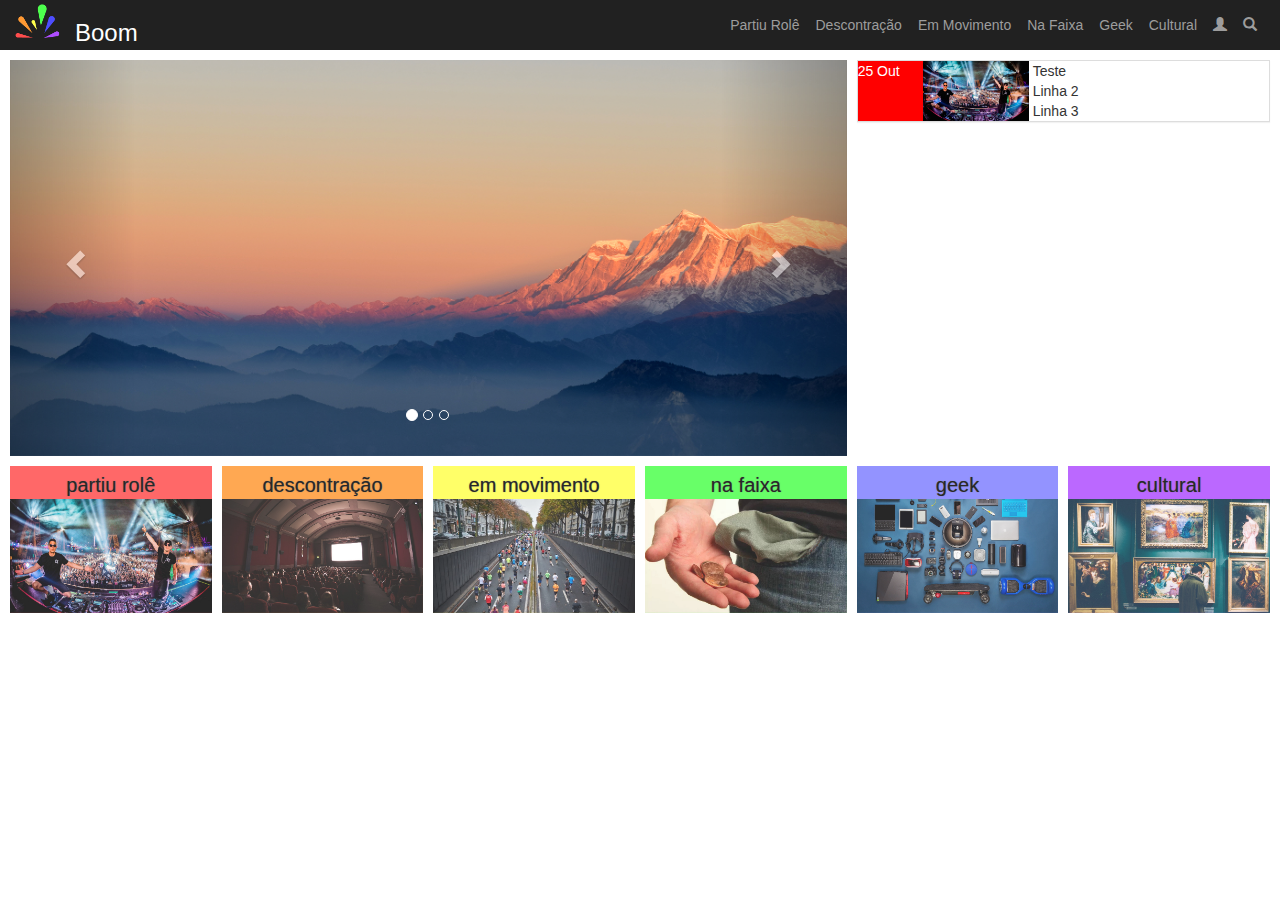
==== commit 39306a16: "Edição Normal" ====
--- a/index.html
+++ b/index.html
@@ -157,19 +157,22 @@
                     <!-- Fim do Slider -->
                 </div>
 
-                <!--<div class="col-sm-12 col-md-12 col-lg-4">
-
-                        <div class="">
-                        <h4>Boom - Encontre e compartilhe o melhor da diversão!</h4>
-                        
-                        <p>Mais do que um site sobre opções de diversão, o Boom surgiu de uma vontade de agrupar os mais variados eventos para divertir-se na sua cidade, pagando o preço justo pelas opções que você gosta e procura.</p>
-                        <p>&nbsp;Conectar-se a uma comunidade com mesmos interesses, avaliar as opções selecionadas, compartilhar descobertas, experiências, dicas e divertir-se com uma plataforma colaborativa, com o conhecimento e inteligência de várias pessoas engajadas pelas mesmas paixões e gostos.</p>
-                        <p>&nbsp;A equipe Boom utiliza pessoas e algoritmos para cuidar da curadoria de cada postagem e garantir a qualidade e as melhores oportunidades do que chega para sua comunidade.</p>
-                        <p>&nbsp;A colaboração está no DNA do projeto, o conteúdo da plataforma é feito por todas as pessoas. Ficou sabendo de algum evento? Compartilhe com a gente.</p>
-                        <p>&nbsp;Não se perca mais na rede buscando como se divertir e economizar, as melhores opções estão aqui!</p>
-                
-                        </div>
-                </div>-->
+                <div class="col-sm-12 col-md-12 col-lg-4">
+
+                            <div class="panel panel-default">
+                                <div class="panel-body" style="padding: 0 15px;">
+                                    <div class="row relative" style="position: relative;">
+                                        <div class="col-xs-1" style="position: absolute; height: 100%; width: 65px; background: #f00; color: #fff; padding: 0">
+                                            25 Out
+                                        </div>
+                                        <img class="col-xs-1" style="position: absolute; margin: 0; padding: 0; left: 65px; height: 100%; width: auto;" src="img/01_partiu_role/partiu_role_01.jpg" />
+                                        <div class="col-xs-6" style="margin-left: 160px">
+                                            Teste<br/>Linha 2<br/>Linha 3
+                                        </div>
+                                    </div>
+                                </div>
+                            </div>
+                </div>
 
             </div>
         </div>
--- a/custom.css
+++ b/custom.css
@@ -657,6 +657,8 @@
 border-radius: 0px;
 }
 
-
+.relative{
+position: relative !important;
+}
 
 /* Fim das Configurações Gerais */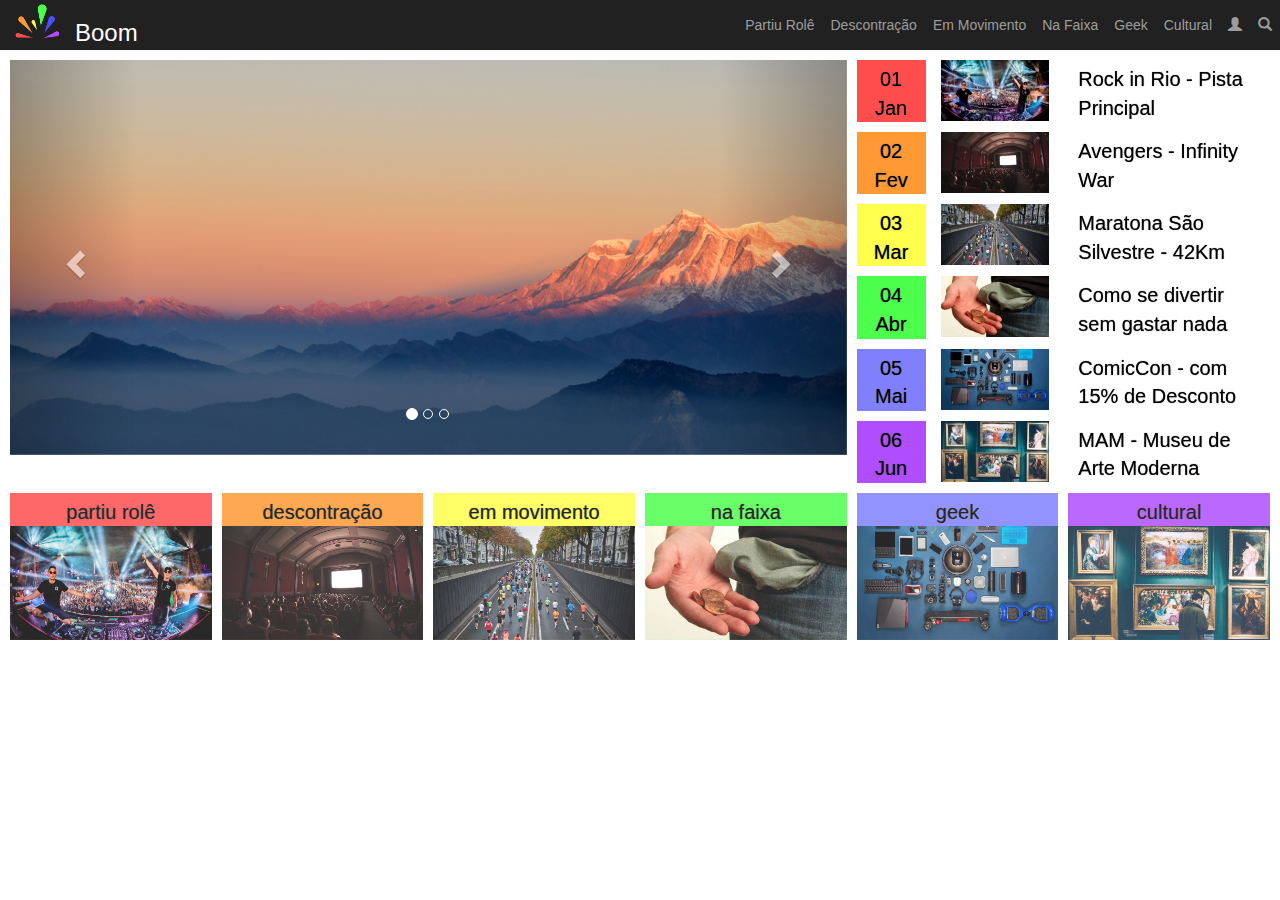
==== commit b8cdf5bc: "Edição Normal" ====
--- a/index.html
+++ b/index.html
@@ -13,11 +13,44 @@
         <script src="login.js"></script>
         <script src="esqueci.js"></script>
 
+		<!-- Meta -->
+		<meta name="viewport" content="width=device-width, initial-scale=1" />
+		<meta name="author" content="Secretaria da Educação do Estado de São Paulo" />
+		<meta name="description" content="Boom - Onde você encontra a diversão que você procura, no preço justo e o mais próximo possível" />
+		<meta name="keywords" content="boom, diversão, entretenimento, na faixa" />
+		<meta property="og:url" content="//localhost/Boom/" />
+		<meta property="og:title" content="Boom | Onde a diversão não estoura o bolso" />
+		<meta property="og:description" content="Boom - Onde você encontra a diversão que você procura, no preço justo e o mais próximo possível" />
+		<meta property="og:image" content="//localhost/Boom/img/favicon/favicon-360x360.png" />
+		<link rel="shortcut icon" href="//localhost/Boom/img/favicon/favicon.ico" />
+		<link rel="shortcut icon" href="//localhost/Boom/img/favicon/favicon.png" />
+		<link rel="apple-touch-icon" sizes="57x57" href="//localhost/Boom/img/favicon/apple-icon-57x57.png" />
+		<link rel="apple-touch-icon" sizes="60x60" href="//localhost/Boom/img/favicon/apple-icon-60x60.png" />
+		<link rel="apple-touch-icon" sizes="72x72" href="//localhost/Boom/img/favicon/apple-icon-72x72.png" />
+		<link rel="apple-touch-icon" sizes="76x76" href="//localhost/Boom/img/favicon/apple-icon-76x76.png" />
+		<link rel="apple-touch-icon" sizes="114x114" href="//localhost/Boom/img/favicon/apple-icon-114x114.png" />
+		<link rel="apple-touch-icon" sizes="120x120" href="//localhost/Boom/img/favicon/apple-icon-120x120.png" />
+		<link rel="apple-touch-icon" sizes="144x144" href="//localhost/Boom/img/favicon/apple-icon-144x144.png" />
+		<link rel="apple-touch-icon" sizes="152x152" href="//localhost/Boom/img/favicon/apple-icon-152x152.png" />
+		<link rel="apple-touch-icon" sizes="180x180" href="//localhost/Boom/img/favicon/apple-icon-180x180.png" />
+		<link rel="icon" type="image/png" sizes="16x16" href="//localhost/Boom/img/favicon/favicon-16x16.png" />
+		<link rel="icon" type="image/png" sizes="32x32" href="//localhost/Boom/img/favicon/favicon-32x32.png" />
+		<link rel="icon" type="image/png" sizes="36x36" href="//localhost/Boom/img/favicon/android-icon-36x36.png" />
+		<link rel="icon" type="image/png" sizes="48x48" href="//localhost/Boom/img/favicon/android-icon-48x48.png" />
+		<link rel="icon" type="image/png" sizes="72x72" href="//localhost/Boom/img/favicon/android-icon-72x72.png" />
+		<link rel="icon" type="image/png" sizes="96x96" href="//localhost/Boom/img/favicon/favicon-96x96.png" />
+		<link rel="icon" type="image/png" sizes="144x144" href="//localhost/Boom/img/favicon/android-icon-144x144.png" />
+		<link rel="icon" type="image/png" sizes="192x192" href="//localhost/Boom/img/favicon/android-icon-192x192.png" />
+		<link rel="manifest" href="#" />
+		<meta name="msapplication-TileColor" content="#ffffff" />
+		<meta name="msapplication-TileImage" content="/img/favicon/ms-icon-144x144.png" />
+		<meta name="theme-color" content="#000000" />
+
     </head>
     <body>
 
         <!-- Inicio da Barra de Navegação -->
-        <nav class="navbar navbar-inverse">
+        <nav class="navbar navbar-inverse navbar-fixed-top">
             <div class="container-fluid">
 
                 <!-- Botão para utilizar em resposividade -->
@@ -35,13 +68,13 @@
 
                     <div class="mobile navbar-toggle float-right" style="margin-right: 3.5%;">
                         <div class="desktop-hide linkBranco">
-                            <a href="#search"><span class="glyphicon glyphicon-search"></span></a>					
+                            <a href="#search"><span class="glyphicon glyphicon-search"></span></a>                  
                         </div>
                     </div>
 
                     <div class="mobile navbar-toggle float-right">
                         <div class="desktop-hide linkBranco">
-                            <a href="#login"><span class="glyphicon glyphicon-user"></span></a>						
+                            <a href="#login"><span class="glyphicon glyphicon-user"></span></a>                     
                         </div>
                     </div>
 
@@ -56,7 +89,7 @@
                         <li><a href="cultural.html">Na Faixa</a></li>
                         <li><a href="cultural.html">Geek</a></li>
                         <li><a href="cultural.html">Cultural</a></li>
-                        <li class="mobile-hide"><a href="#login"><span class="glyphicon glyphicon-user"></span></a></li>					
+                        <li class="mobile-hide"><a href="#login"><span class="glyphicon glyphicon-user"></span></a></li>                    
                         <li class="mobile-hide"><a href="#search"><span class="glyphicon glyphicon-search"></span></a></li>
                     </ul>
                     <!-- Fim das Categorias da Barra de Navegação -->
@@ -111,9 +144,9 @@
         <!-- Inicio da Div dos Destaques-->
         <div class="container-fluid textoPaginaInicial" >
 
-            <div class="row gutter-10 margem10pxTopo">
+            <div class="row gutter-10">
                 <!-- Inicio do Slider -->
-                <div class="col-sm-12 col-md-12 col-lg-8">
+                <div class="col-sm-12 col-md-12 col-lg-8 margem10pxTopo">
 
                     <div id="sliderDestaques" class="carousel slide" data-ride="carousel">
                         <ol class="carousel-indicators">
@@ -150,7 +183,7 @@
                         <a class="right carousel-control" href="#sliderDestaques" role="button" data-slide="next">
                             <span class="glyphicon glyphicon-chevron-right" aria-hidden="true"></span>
                             <span class="sr-only">Próximo</span>
-                        </a>			
+                        </a>            
                         <!-- Fim dos Controles do Slider -->
 
                     </div> 
@@ -158,20 +191,91 @@
                 </div>
 
                 <div class="col-sm-12 col-md-12 col-lg-4">
-
-                            <div class="panel panel-default">
+                            
                                 <div class="panel-body" style="padding: 0 15px;">
-                                    <div class="row relative" style="position: relative;">
-                                        <div class="col-xs-1" style="position: absolute; height: 100%; width: 65px; background: #f00; color: #fff; padding: 0">
-                                            25 Out
-                                        </div>
-                                        <img class="col-xs-1" style="position: absolute; margin: 0; padding: 0; left: 65px; height: 100%; width: auto;" src="img/01_partiu_role/partiu_role_01.jpg" />
-                                        <div class="col-xs-6" style="margin-left: 160px">
-                                            Teste<br/>Linha 2<br/>Linha 3
-                                        </div>
-                                    </div>
-                                </div>
-                            </div>
+                                    <div class="row margem10pxTopo " >
+                                        <div class="col-xs-2 col-sm-1 col-lg-2 corPartiuRole formatacaoTexto textCenter linkPreto">
+                                            <a href="post_cultural.html"> 01 Jan
+                                        </div>
+                                        <div class="col-xs-4 col-sm-2 col-lg-4">
+                                            <img src="img/calendario/calendario_01.jpg" />
+                                        </div>
+                                        <div class="col-xs-6 col-sm-3 col-lg-6 formatacaoTexto textLeft linkPreto">
+                                            Rock in Rio - Pista Principal</a>                                            
+                                        </div>
+                                    </div>
+                                </div>
+
+                                <div class="panel-body" style="padding: 0 15px;">
+                                    <div class="row margem10pxTopo" >
+                                        <div class="col-xs-2 col-sm-1 col-lg-2 corDescontracao formatacaoTexto textCenter linkPreto">
+                                            <a href="post_cultural.html">02 Fev
+                                        </div>
+                                        <div class="col-xs-4 col-sm-2 col-lg-4">
+                                            <img src="img/calendario/calendario_02.jpg" />
+                                        </div>
+                                        <div class="col-xs-6 col-sm-3 col-lg-6 formatacaoTexto textLeft linkPreto">
+                                            Avengers - Infinity War</a>                                          
+                                        </div>
+                                    </div>
+                                </div>
+
+                                 <div class="panel-body" style="padding: 0 15px;">
+                                    <div class="row margem10pxTopo" >
+                                        <div class="col-xs-2 col-sm-1 col-lg-2 corEmMovimento formatacaoTexto textCenter linkPreto">
+                                            <a href="post_cultural.html">03 Mar
+                                        </div>
+                                        <div class="col-xs-4 col-sm-2 col-lg-4">
+                                            <img src="img/calendario/calendario_03.jpg" />
+                                        </div>
+                                        <div class="col-xs-6 col-sm-3 col-lg-6 formatacaoTexto textLeft linkPreto">
+                                            Maratona São Silvestre - 42Km</a>                                      
+                                        </div>
+                                    </div>
+                                </div>
+
+                                 <div class="panel-body" style="padding: 0 15px;">
+                                    <div class="row margem10pxTopo" >
+                                        <div class="col-xs-2 col-sm-1 col-lg-2 corNaFaixa formatacaoTexto textCenter linkPreto">
+                                            <a href="post_cultural.html">04 Abr
+                                        </div>
+                                        <div class="col-xs-4 col-sm-2 col-lg-4">
+                                            <img src="img/calendario/calendario_04.jpg" />
+                                        </div>
+                                        <div class="col-xs-6 col-sm-3 col-lg-6 formatacaoTexto textLeft linkPreto">
+                                            Como se divertir sem gastar nada</a>                                            
+                                        </div>
+                                    </div>
+                                </div>
+
+                                 <div class="panel-body" style="padding: 0 15px;">
+                                    <div class="row margem10pxTopo" >
+                                        <div class="col-xs-2 col-sm-1 col-lg-2 corGeek formatacaoTexto textCenter linkPreto">
+                                            <a href="post_cultural.html">05 Mai
+                                        </div>
+                                        <div class="col-xs-4 col-sm-2 col-lg-4">
+                                            <img src="img/calendario/calendario_05.jpg" />
+                                        </div>
+                                        <div class="col-xs-6 col-sm-3 col-lg-6 formatacaoTexto textLeft linkPreto">
+                                            ComicCon - com 15% de Desconto</a>                                            
+                                        </div>
+                                    </div>
+                                </div>
+
+                                 <div class="panel-body" style="padding: 0 15px;">
+                                    <div class="row margem10pxTopo" >
+                                        <div class="col-xs-2 col-sm-1 col-lg-2 corCultural formatacaoTexto textCenter linkPreto">
+                                            <a href="post_cultural.html">06 Jun
+                                        </div>
+                                        <div class="col-xs-4 col-sm-2 col-lg-4">
+                                            <img src="img/calendario/calendario_06.jpg" />
+                                        </div>
+                                        <div class="col-xs-6 col-sm-3 col-lg-6 formatacaoTexto textLeft linkPreto">
+                                            MAM - Museu de Arte Moderna</a>                                           
+                                        </div>
+                                    </div>
+                                </div>
+                             
                 </div>
 
             </div>
@@ -295,7 +399,7 @@
                 <div class="col-xs-12 col-sm-4 col-md-2 col-lg-2 margem10pxTopo">
                     <div class="formatacaoTexto efeitoOpacidade naFaixa linkPreto">
 
-                        <a href="cultural.html">na faixa							
+                        <a href="cultural.html">na faixa                            
 
                             <div id="sliderNaFaixa" class="carousel slide mobile-hide" data-ride="carousel">
                                 <!-- Inicio Slider -->
--- a/custom.css
+++ b/custom.css
@@ -1,3 +1,60 @@
+/* Manifesto */
+
+{
+	"name": "Boom | Onde a diversão nao estoura o bolso",
+	"short_name": "Boom | Onde a diversão nao estoura o bolso",
+	"start_url": "http:\/\/localhost\/Boom\/",
+	"dir": "ltr",
+	"lang": "pt-BR",
+	"orientation": "portrait-primary",
+	"display": "standalone",
+	"background_color": "#fff",
+	"theme_color": "#fc0",
+	"description": "Boom - Onde a diversão não estoura o bolso",
+	"icons": [
+		{
+			"src": "http:\/\/localhost\/img\/favicon\/android-icon-36x36.png",
+			"sizes": "36x36",
+			"type": "image\/png",
+			"density": "0.75"
+		},
+		{
+			"src": "http:\/\/localhost\/img\/favicon\/android-icon-48x48.png",
+			"sizes": "48x48",
+			"type": "image\/png",
+			"density": "1.0"
+		},
+		{
+			"src": "http:\/\/localhost\/img\/favicon\/android-icon-72x72.png",
+			"sizes": "72x72",
+			"type": "image\/png",
+			"density": "1.5"
+		},
+		{
+			"src": "http:\/\/localhost\/img\/favicon\/android-icon-96x96.png",
+			"sizes": "96x96",
+			"type": "image\/png",
+			"density": "2.0"
+		},
+		{
+			"src": "http:\/\/localhost\/img\/favicon\/android-icon-144x144.png",
+			"sizes": "144x144",
+			"type": "image\/png",
+			"density": "3.0"
+		},
+		{
+			"src": "http:\/\/localhost\/img\/favicon\/android-icon-192x192.png",
+			"sizes": "192x192",
+			"type": "image\/png",
+			"density": "4.0"
+		}
+	]
+}
+
+
+/* Fim do Manifesto */
+
+
 /*Inicio das animações */
 
 @keyframes descontracao {
@@ -36,7 +93,6 @@
 }
 
 /*Fim das animações */
-
 
 
 /* Inicio da Barra de Navegação */
@@ -105,7 +161,7 @@
     width: 100%;
     height: 100%;
     background-color: rgba(0, 0, 0, 0.85);
-    z-index: 999;
+    z-index: 9999;
     
     -webkit-transition: all 0.5s ease-in-out;
 	-moz-transition: all 0.5s ease-in-out;
@@ -175,14 +231,97 @@
 	font-size: 27px;
 }
 
-#login {
+
+@media only screen and (max-width: 767px) {
+#search {
     position: fixed;
     top: 0px;
     left: 0px;
     width: 100%;
     height: 100%;
     background-color: rgba(0, 0, 0, 0.85);
-    z-index: 999;
+    z-index: 9999;
+    
+    -webkit-transition: all 0.5s ease-in-out;
+	-moz-transition: all 0.5s ease-in-out;
+	-o-transition: all 0.5s ease-in-out;
+	-ms-transition: all 0.5s ease-in-out;
+	transition: all 0.5s ease-in-out;
+
+    -webkit-transform: translate(0px, -100%) scale(0, 0);
+	-moz-transform: translate(0px, -100%) scale(0, 0);
+	-o-transform: translate(0px, -100%) scale(0, 0);
+	-ms-transform: translate(0px, -100%) scale(0, 0);
+	transform: translate(0px, -100%) scale(0, 0);
+    
+    opacity: 0;
+}
+
+#search.open {
+    -webkit-transform: translate(0px, 0px) scale(1, 1);
+    -moz-transform: translate(0px, 0px) scale(1, 1);
+	-o-transform: translate(0px, 0px) scale(1, 1);
+	-ms-transform: translate(0px, 0px) scale(1, 1);
+	transform: translate(0px, 0px) scale(1, 1); 
+    opacity: 1;
+}
+
+#search input[type="search"] {
+    position: absolute;
+    top: 50%;
+    width: 100%;
+    color: rgb(255, 255, 255);
+    background: rgba(0, 0, 0, 0);
+    font-size: 20px;
+    font-weight: 300;
+    text-align: center;
+    border: 0px;
+    margin: 0px auto;
+    margin-top: -51px;
+    padding-left: 30px;
+    padding-right: 30px;
+    outline: none;
+}
+
+#search .linkBranco {
+    position: absolute;
+    top: 65%;
+    width: 100%;
+    color: rgb(255, 255, 255);
+    background: rgba(0, 0, 0, 0);
+    font-size: 15px;
+    font-weight: 300;
+    text-align: center;
+    border: 0px;
+    margin: 0px auto;
+    margin-top: -51px;
+    padding-left: 30px;
+    padding-right: 30px;
+    outline: none;
+}
+
+#search .close {
+    position: fixed;
+    top: 15px;
+    right: 15px;
+    color: #fff;
+	opacity: 1;
+	padding: 0px 0px;
+	font-size: 27px;
+}
+
+}
+
+
+
+#login {
+    position: fixed;
+    top: 0px;
+    left: 0px;
+    width: 100%;
+    height: 100%;
+    background-color: rgba(0, 0, 0, 0.85);
+    z-index: 9999;
     
     -webkit-transition: all 0.5s ease-in-out;
 	-moz-transition: all 0.5s ease-in-out;
@@ -321,15 +460,163 @@
 }
 
 
-
-#esqueci {
+@media only screen and (max-width: 767px) {
+
+#login {
     position: fixed;
     top: 0px;
     left: 0px;
     width: 100%;
     height: 100%;
+    background-color: rgba(0, 0, 0, 0.85);
+    z-index: 9999;
+    
+    -webkit-transition: all 0.5s ease-in-out;
+	-moz-transition: all 0.5s ease-in-out;
+	-o-transition: all 0.5s ease-in-out;
+	-ms-transition: all 0.5s ease-in-out;
+	transition: all 0.5s ease-in-out;
+
+    -webkit-transform: translate(0px, -100%) scale(0, 0);
+	-moz-transform: translate(0px, -100%) scale(0, 0);
+	-o-transform: translate(0px, -100%) scale(0, 0);
+	-ms-transform: translate(0px, -100%) scale(0, 0);
+	transform: translate(0px, -100%) scale(0, 0);
+    
+    opacity: 0;
+}
+
+#login.open {
+    -webkit-transform: translate(0px, 0px) scale(1, 1);
+    -moz-transform: translate(0px, 0px) scale(1, 1);
+	-o-transform: translate(0px, 0px) scale(1, 1);
+	-ms-transform: translate(0px, 0px) scale(1, 1);
+	transform: translate(0px, 0px) scale(1, 1); 
+    opacity: 1;
+}
+
+#login .login {
+    position: absolute;
+    top: 25%;
+    width: 100%;
+    color: rgb(255, 255, 255);
+    background: rgba(0, 0, 0, 0);
+    font-size: 25px;
+    font-weight: 300;
+    text-align: center;
+    border: 0px;
+    margin: 0px auto;
+    margin-top: -51px;
+    padding-left: 30px;
+    padding-right: 30px;
+    outline: none;
+}
+
+#login input[type="email"] {
+    position: absolute;
+    top: 45%;
+    width: 100%;
+    color: rgb(255, 255, 255);
+    background: rgba(0, 0, 0, 0);
+    font-size: 15px;
+    font-weight: 300;
+    text-align: center;
+    border: 0px;
+    margin: 0px auto;
+    margin-top: -51px;
+    padding-left: 30px;
+    padding-right: 30px;
+    outline: none;
+}
+
+#login label[for="email"] {
+    position: absolute;
+    top: 35%;
+    width: 100%;
+    color: rgb(255, 255, 255);
+    background: rgba(0, 0, 0, 0);
+    font-size: 20px;
+    font-weight: 300;
+    text-align: center;
+    border: 0px;
+    margin: 0px auto;
+    margin-top: -51px;
+    padding-left: 30px;
+    padding-right: 30px;
+    outline: none;
+}
+
+#login input[type="password"] {
+    position: absolute;
+    top: 65%;
+    width: 100%;
+    color: rgb(255, 255, 255);
+    background: rgba(0, 0, 0, 0);
+    font-size: 15px;
+    font-weight: 300;
+    text-align: center;
+    border: 0px;
+    margin: 0px auto;
+    margin-top: -51px;
+    padding-left: 30px;
+    padding-right: 30px;
+    outline: none;
+}
+
+#login label[for="senha"] {
+    position: absolute;
+    top: 55%;
+    width: 100%;
+    color: rgb(255, 255, 255);
+    background: rgba(0, 0, 0, 0);
+    font-size: 20px;
+    font-weight: 300;
+    text-align: center;
+    border: 0px;
+    margin: 0px auto;
+    margin-top: -51px;
+    padding-left: 30px;
+    padding-right: 30px;
+    outline: none;
+}
+
+#login .linkBranco {
+    position: absolute;
+    top: 75%;
+    width: 100%;
+    color: rgb(255, 255, 255);
+    background: rgba(0, 0, 0, 0);
+    font-size: 15px;
+    font-weight: 300;
+    text-align: center;
+    border: 0px;
+    margin: 0px auto;
+    margin-top: -51px;
+    padding-left: 30px;
+    padding-right: 30px;
+    outline: none;
+}
+
+#login .close {
+    position: fixed;
+    top: 15px;
+    right: 15px;
+    color: #fff;
+	opacity: 1;
+	padding: 0px 0px;
+	font-size: 27px;
+}
+
+}
+
+#esqueci {
+    position: fixed;
+    top: 0px;
+    left: 0px;
+    width: 100%;
+    height: 100%;
     background-color: rgba(0, 0, 0, 1);
-    z-index: 1000;
+    z-index: 10000;
     
     -webkit-transition: all 0.5s ease-in-out;
 	-moz-transition: all 0.5s ease-in-out;
@@ -433,6 +720,123 @@
 	font-size: 27px;
 }
 
+@media only screen and (max-width: 767px) {
+
+#esqueci {
+    position: fixed;
+    top: 0px;
+    left: 0px;
+    width: 100%;
+    height: 100%;
+    background-color: rgba(0, 0, 0, 1);
+    z-index: 10000;
+    
+    -webkit-transition: all 0.5s ease-in-out;
+	-moz-transition: all 0.5s ease-in-out;
+	-o-transition: all 0.5s ease-in-out;
+	-ms-transition: all 0.5s ease-in-out;
+	transition: all 0.5s ease-in-out;
+
+    -webkit-transform: translate(0px, -100%) scale(0, 0);
+	-moz-transform: translate(0px, -100%) scale(0, 0);
+	-o-transform: translate(0px, -100%) scale(0, 0);
+	-ms-transform: translate(0px, -100%) scale(0, 0);
+	transform: translate(0px, -100%) scale(0, 0);
+    
+    opacity: 0;
+}
+
+#esqueci.open {
+    -webkit-transform: translate(0px, 0px) scale(1, 1);
+    -moz-transform: translate(0px, 0px) scale(1, 1);
+	-o-transform: translate(0px, 0px) scale(1, 1);
+	-ms-transform: translate(0px, 0px) scale(1, 1);
+	transform: translate(0px, 0px) scale(1, 1); 
+    opacity: 1;
+}
+
+#esqueci .esqueci {
+    position: absolute;
+    top: 25%;
+    width: 100%;
+    color: rgb(255, 255, 255);
+    background: rgba(0, 0, 0, 0);
+    font-size: 25px;
+    font-weight: 300;
+    text-align: center;
+    border: 0px;
+    margin: 0px auto;
+    margin-top: -51px;
+    padding-left: 30px;
+    padding-right: 30px;
+    outline: none;
+}
+
+#esqueci input[type="email"] {
+    position: absolute;
+    top: 50%;
+    width: 100%;
+    color: rgb(255, 255, 255);
+    background: rgba(0, 0, 0, 0);
+    font-size: 15px;
+    font-weight: 300;
+    text-align: center;
+    border: 0px;
+    margin: 0px auto;
+    margin-top: -51px;
+    padding-left: 30px;
+    padding-right: 30px;
+    outline: none;
+}
+
+#esqueci label[for="email"] {
+    position: absolute;
+    top: 40%;
+    width: 100%;
+    color: rgb(255, 255, 255);
+    background: rgba(0, 0, 0, 0);
+    font-size: 20px;
+    font-weight: 300;
+    text-align: center;
+    border: 0px;
+    margin: 0px auto;
+    margin-top: -51px;
+    padding-left: 30px;
+    padding-right: 30px;
+    outline: none;
+}
+
+#esqueci .linkBranco {
+    position: absolute;
+    top: 65%;
+    width: 100%;
+    color: rgb(255, 255, 255);
+    background: rgba(0, 0, 0, 0);
+    font-size: 15px;
+    font-weight: 300;
+    text-align: center;
+    border: 0px;
+    margin: 0px auto;
+    margin-top: -51px;
+    padding-left: 30px;
+    padding-right: 30px;
+    outline: none;
+}
+
+#esqueci .close {
+    position: fixed;
+    top: 15px;
+    right: 15px;
+    color: #fff;
+	opacity: 1;
+	padding: 0px 0px;
+	font-size: 27px;
+}
+
+}
+
+
+
 /* Fim da Barra de navegação */
 
 
@@ -527,7 +931,8 @@
 
 margin:auto;
 font-family: -apple-system, BlinkMacSystemFont, "Segoe UI", Roboto, "Helvetica Neue", Arial, sans-serif, "Apple Color Emoji", "Segoe UI Emoji", "Segoe UI Symbol";
-padding:0px !important;
+padding:0px;
+padding-top: 50px;
 }
 
 .float-right{
@@ -552,7 +957,6 @@
 margin-top: 10px;
 }
 
-
 .padding10px{
 padding: 10px;
 }
@@ -568,6 +972,14 @@
 
 .padding10pxTopo{
 padding-top: 10px;
+}
+
+.noPadding{
+padding: 0px;
+}
+.padding5pxTopo{
+padding: 0px;
+padding-top: 5px;
 }
 
 .corPadrao{
@@ -633,10 +1045,6 @@
 color: #000000;
 }
 
-.noPadding{
-padding: 0px;
-margin: 10 5 5 0;
-}
 
 .thumbnail{
 border-radius: 0px;
@@ -661,4 +1069,22 @@
 position: relative !important;
 }
 
+
+.calendarioIndex{
+font-family: Myanmar Text, Arial;
+font-size: 20px;
+color: #000000;
+text-shadow: 0 0 1px #555;
+}
+.textCenter{
+text-align: center;
+}
+.textLeft{
+text-align: left;
+}
+.textRight{
+text-align: right;
+}
+
+
 /* Fim das Configurações Gerais */